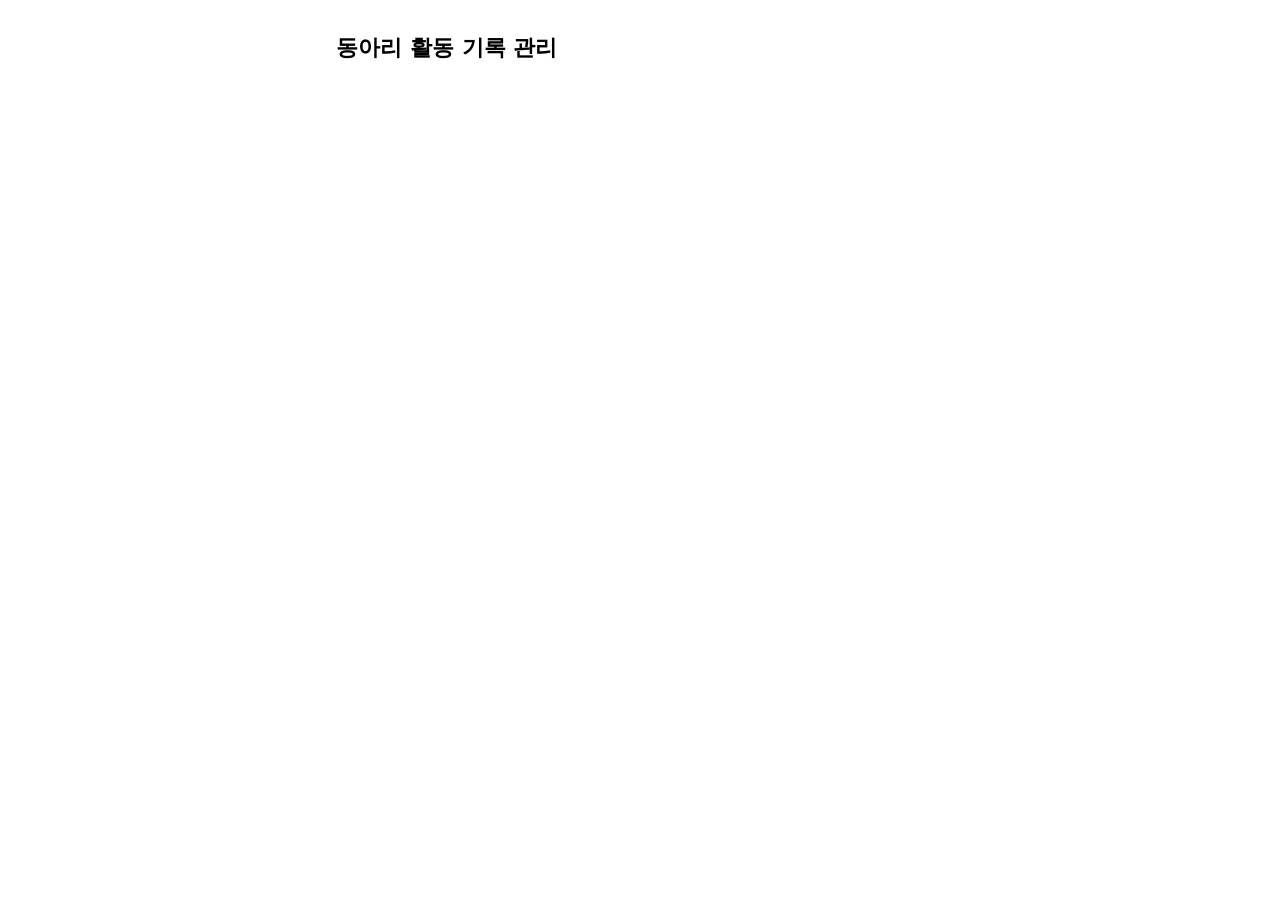
==== index.html @ 791ab176 "0단계: 골격 및 인터페이스 합의 (index.html/style.css/app.js/features.js)" ====
<!DOCTYPE html>
<html lang="ko">
<head>
  <meta charset="UTF-8">
  <meta name="viewport" content="width=device-width, initial-scale=1.0">
  <title>동아리 활동 기록 관리</title>
  <link rel="stylesheet" href="style.css">
</head>
<body>
  <h1>동아리 활동 기록 관리</h1>

  <!-- 선택기능: JSON 내보내기/가져오기 (조영남 담당, features.js) -->
  <section id="io-section">
  </section>

  <!-- 선택기능: 키워드 검색 (조영남 담당, features.js) -->
  <section id="search-section">
  </section>

  <!-- 필수기능: 활동 등록 (임채호 담당, app.js) -->
  <section id="register-section">
  </section>

  <!-- 필수기능: 활동 목록 조회/삭제 (임채호 담당, app.js) -->
  <section id="list-section">
  </section>

  <script src="app.js"></script>
  <script src="features.js"></script>
</body>
</html>
---- style.css ----
* {
  box-sizing: border-box;
}

body {
  font-family: system-ui, -apple-system, "Malgun Gothic", sans-serif;
  max-width: 640px;
  margin: 0 auto;
  padding: 16px;
  line-height: 1.5;
}

h1 {
  font-size: 1.4rem;
}

section {
  margin-bottom: 24px;
}
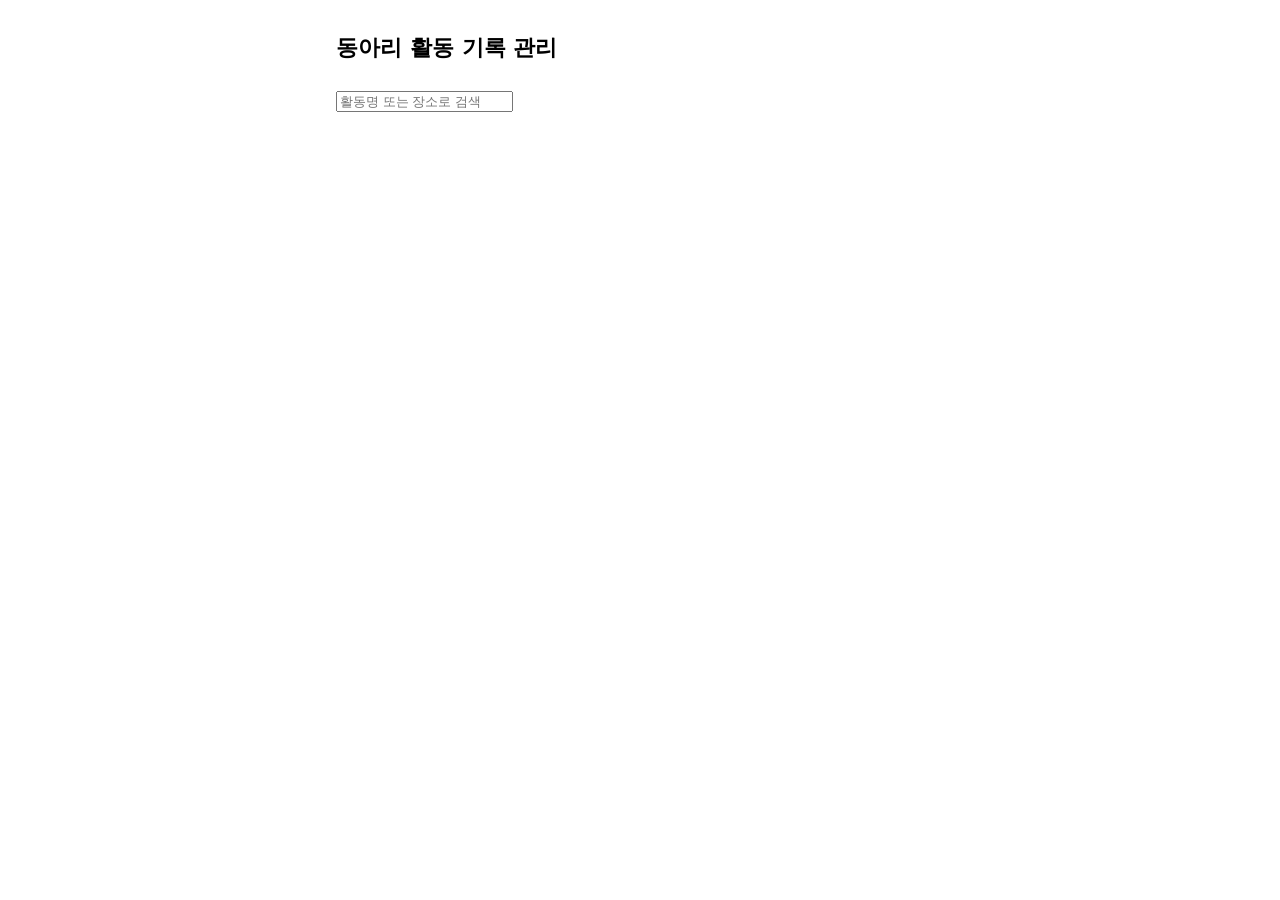
==== commit 0529a78f: "키워드검색: 실시간 필터링 구현" ====
--- a/index.html
+++ b/index.html
@@ -15,6 +15,7 @@
 
   <!-- 선택기능: 키워드 검색 (조영남 담당, features.js) -->
   <section id="search-section">
+    <input type="text" id="search-input" placeholder="활동명 또는 장소로 검색">
   </section>
 
   <!-- 필수기능: 활동 등록 (임채호 담당, app.js) -->
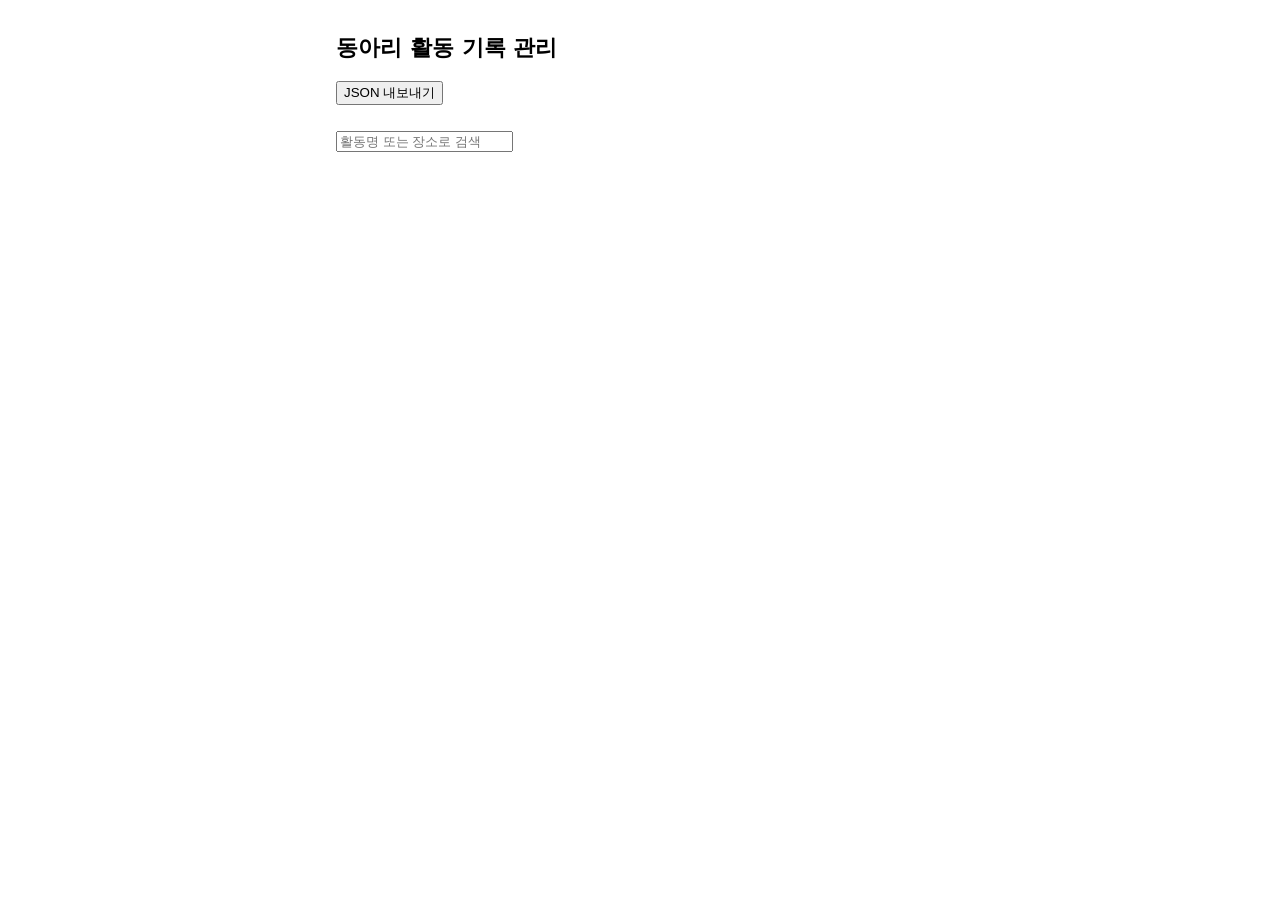
==== commit 06f505c3: "JSON내보내기: 활동 데이터 파일 다운로드 구현" ====
--- a/index.html
+++ b/index.html
@@ -11,6 +11,7 @@
 
   <!-- 선택기능: JSON 내보내기/가져오기 (조영남 담당, features.js) -->
   <section id="io-section">
+    <button id="export-btn">JSON 내보내기</button>
   </section>
 
   <!-- 선택기능: 키워드 검색 (조영남 담당, features.js) -->
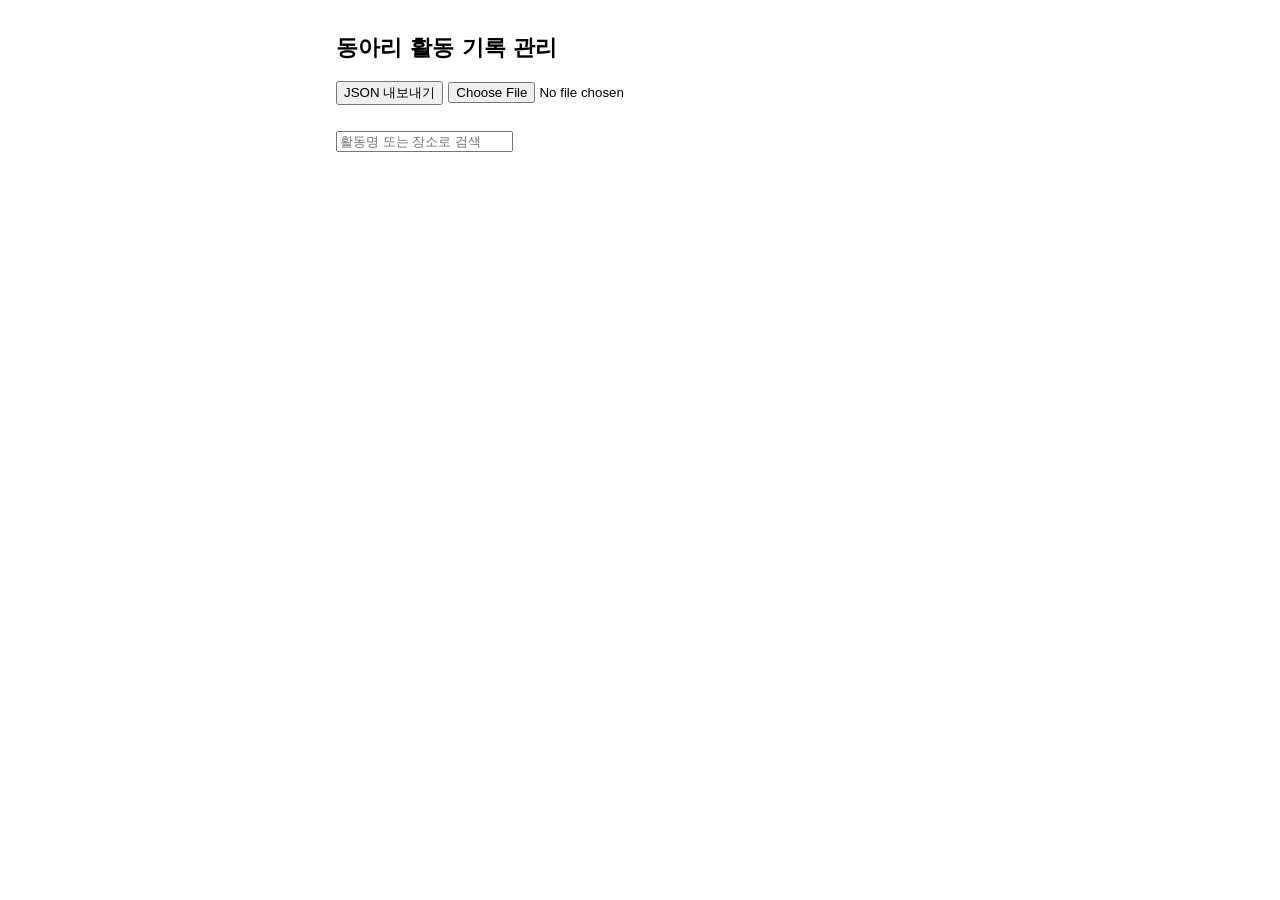
==== commit 3577273c: "JSON가져오기: 파일 병합 및 id 충돌 처리 구현" ====
--- a/index.html
+++ b/index.html
@@ -12,6 +12,7 @@
   <!-- 선택기능: JSON 내보내기/가져오기 (조영남 담당, features.js) -->
   <section id="io-section">
     <button id="export-btn">JSON 내보내기</button>
+    <input type="file" id="import-input" accept="application/json">
   </section>
 
   <!-- 선택기능: 키워드 검색 (조영남 담당, features.js) -->
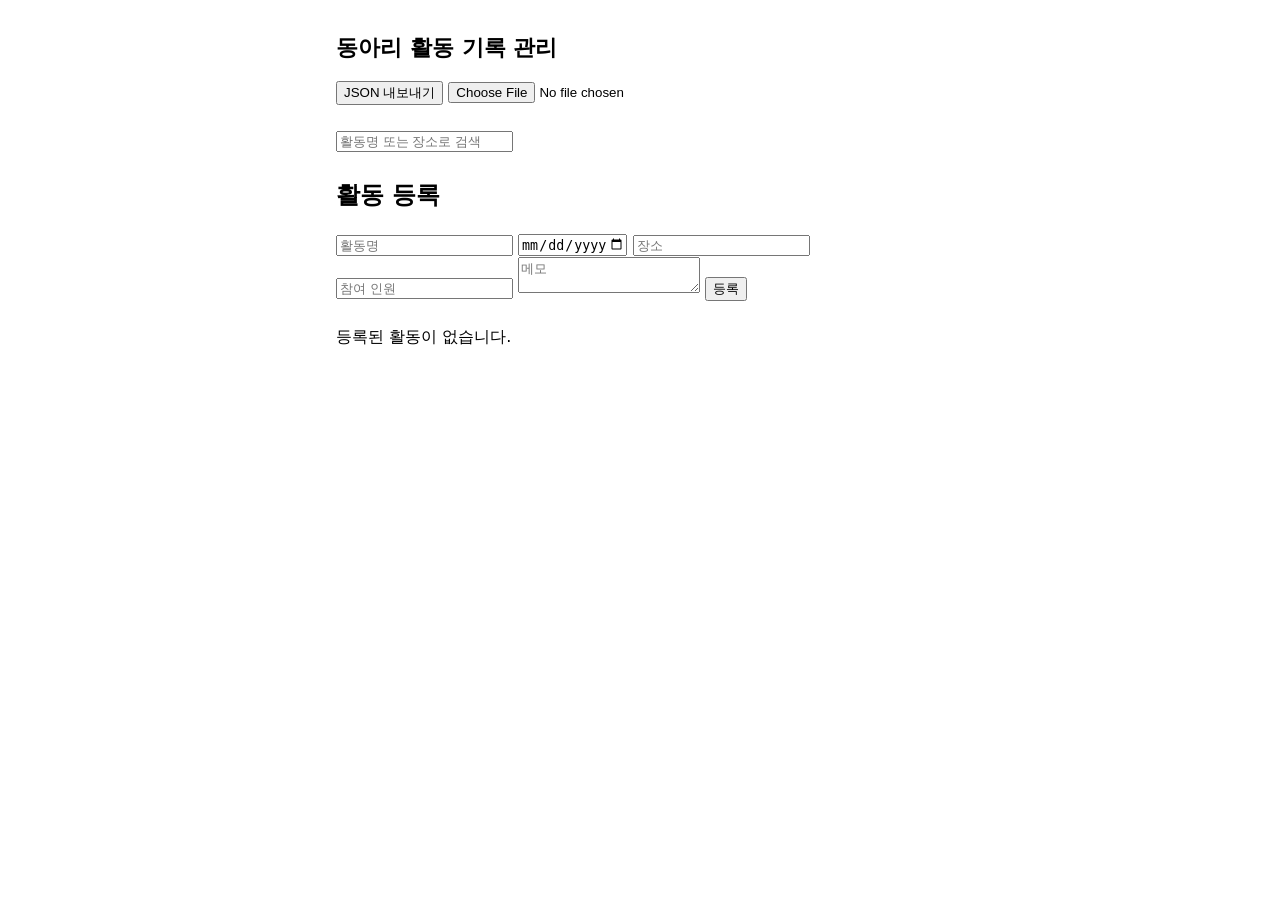
==== commit ac6b1ee0: "활동등록: 입력폼과 저장 기능, 입력값 검증 3종 구현" ====
--- a/index.html
+++ b/index.html
@@ -22,6 +22,16 @@
 
   <!-- 필수기능: 활동 등록 (임채호 담당, app.js) -->
   <section id="register-section">
+    <h2>활동 등록</h2>
+    <form id="register-form">
+      <input type="text" id="title-input" placeholder="활동명" required>
+      <input type="date" id="date-input" required>
+      <input type="text" id="place-input" placeholder="장소">
+      <input type="number" id="member-count-input" placeholder="참여 인원" min="1" step="1">
+      <textarea id="memo-input" placeholder="메모"></textarea>
+      <button type="submit">등록</button>
+      <p id="register-error"></p>
+    </form>
   </section>
 
   <!-- 필수기능: 활동 목록 조회/삭제 (임채호 담당, app.js) -->
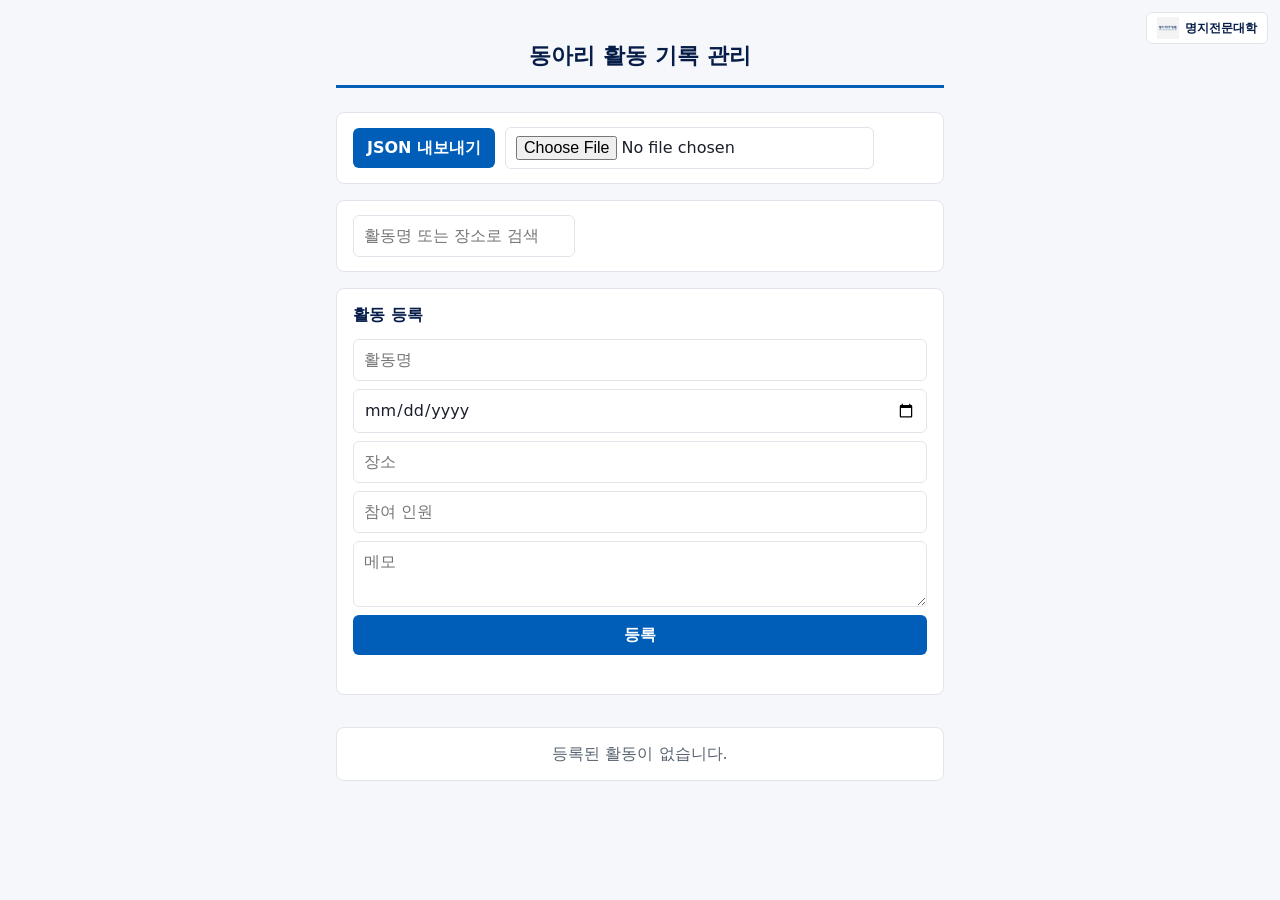
==== commit 5eb184f4: "디자인: 명지전문대 로고/이름 배지 우측 상단에 추가" ====
--- a/index.html
+++ b/index.html
@@ -7,6 +7,11 @@
   <link rel="stylesheet" href="style.css">
 </head>
 <body>
+  <div class="school-badge">
+    <img src="assets/mjc-logo.gif" alt="명지전문대학 로고">
+    <span>명지전문대학</span>
+  </div>
+
   <h1>동아리 활동 기록 관리</h1>
 
   <!-- 선택기능: JSON 내보내기/가져오기 (조영남 담당, features.js) -->
--- a/style.css
+++ b/style.css
@@ -1,19 +1,183 @@
+/* 디자인 컨셉: 명지전문대 심볼 컬러 기반의 깔끔한 화이트 테마 */
+
 * {
   box-sizing: border-box;
 }
 
+:root {
+  --mjc-dark: #071d49;
+  --mjc-blue: #005eb8;
+  --bg: #f5f7fa;
+  --surface: #ffffff;
+  --border: #e1e5eb;
+  --text: #1a1f2b;
+  --text-muted: #5a6472;
+  --danger: #c0392b;
+}
+
 body {
   font-family: system-ui, -apple-system, "Malgun Gothic", sans-serif;
+  background: var(--bg);
+  color: var(--text);
   max-width: 640px;
   margin: 0 auto;
-  padding: 16px;
+  padding: 24px 16px 48px;
   line-height: 1.5;
 }
 
 h1 {
   font-size: 1.4rem;
+  font-weight: 700;
+  text-align: center;
+  color: var(--mjc-dark);
+  margin-bottom: 24px;
+  padding-bottom: 12px;
+  border-bottom: 3px solid var(--mjc-blue);
+}
+
+h2 {
+  font-size: 1rem;
+  font-weight: 600;
+  margin: 0 0 12px;
+  color: var(--mjc-dark);
 }
 
 section {
-  margin-bottom: 24px;
+  margin-bottom: 16px;
 }
+
+#io-section,
+#search-section,
+#register-section,
+#list-section li {
+  background: var(--surface);
+  border: 1px solid var(--border);
+  border-radius: 8px;
+  padding: 14px 16px;
+}
+
+#io-section,
+#search-section {
+  display: flex;
+  align-items: center;
+  gap: 10px;
+}
+
+#register-form {
+  display: flex;
+  flex-direction: column;
+  gap: 8px;
+}
+
+input,
+textarea,
+button {
+  font: inherit;
+}
+
+input,
+textarea {
+  border: 1px solid var(--border);
+  border-radius: 6px;
+  padding: 8px 10px;
+  background: var(--surface);
+  color: var(--text);
+}
+
+textarea {
+  resize: vertical;
+  min-height: 48px;
+}
+
+button {
+  cursor: pointer;
+  border: none;
+  border-radius: 6px;
+  padding: 8px 14px;
+  background: var(--mjc-blue);
+  color: #ffffff;
+  font-weight: 600;
+  transition: background 0.15s ease;
+}
+
+button:hover {
+  background: var(--mjc-dark);
+}
+
+#register-error {
+  color: var(--danger);
+  font-size: 0.9rem;
+  margin: 0;
+  min-height: 1.2em;
+}
+
+#list-section {
+  display: flex;
+  flex-direction: column;
+  gap: 10px;
+}
+
+#list-section ul {
+  list-style: none;
+  margin: 0;
+  padding: 0;
+  display: flex;
+  flex-direction: column;
+  gap: 10px;
+}
+
+#list-section li {
+  font-size: 0.95rem;
+  line-height: 1.6;
+  border-left: 4px solid var(--mjc-blue);
+}
+
+#list-section li strong {
+  font-size: 1.05rem;
+  color: var(--mjc-dark);
+}
+
+.delete-btn {
+  margin-top: 8px;
+  background: var(--danger);
+}
+
+.delete-btn:hover {
+  background: #962f22;
+}
+
+#list-section > p {
+  background: var(--surface);
+  border: 1px solid var(--border);
+  border-radius: 8px;
+  padding: 14px 16px;
+  text-align: center;
+  color: var(--text-muted);
+}
+
+:focus-visible {
+  outline: 2px solid var(--mjc-blue);
+  outline-offset: 2px;
+}
+
+.school-badge {
+  position: fixed;
+  top: 12px;
+  right: 12px;
+  display: flex;
+  align-items: center;
+  gap: 6px;
+  background: var(--surface);
+  border: 1px solid var(--border);
+  border-radius: 6px;
+  padding: 4px 10px;
+  font-size: 0.75rem;
+  font-weight: 600;
+  color: var(--mjc-dark);
+  z-index: 10;
+}
+
+.school-badge img {
+  width: 22px;
+  height: 22px;
+}
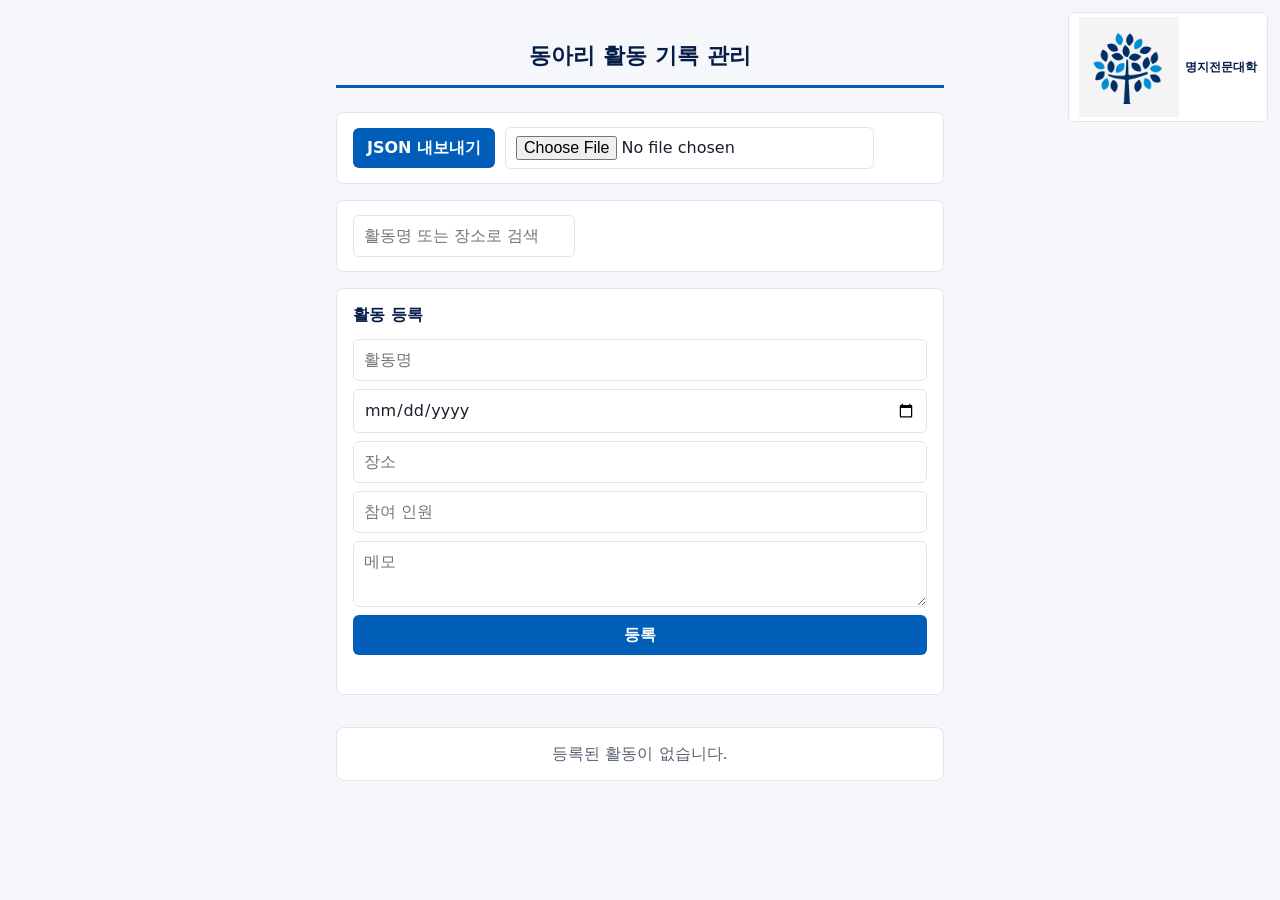
==== commit 99f734ca: "디자인: 로고를 명지전문대 나무 심볼로 교체하고 100px로 확대" ====
--- a/index.html
+++ b/index.html
@@ -8,7 +8,7 @@
 </head>
 <body>
   <div class="school-badge">
-    <img src="assets/mjc-logo.gif" alt="명지전문대학 로고">
+    <img src="assets/mjc-simbol.gif" alt="명지전문대학 심볼(나무 문양)">
     <span>명지전문대학</span>
   </div>
 
--- a/style.css
+++ b/style.css
@@ -178,6 +178,6 @@
 }
 
 .school-badge img {
-  width: 22px;
-  height: 22px;
+  width: 100px;
+  height: 100px;
 }
